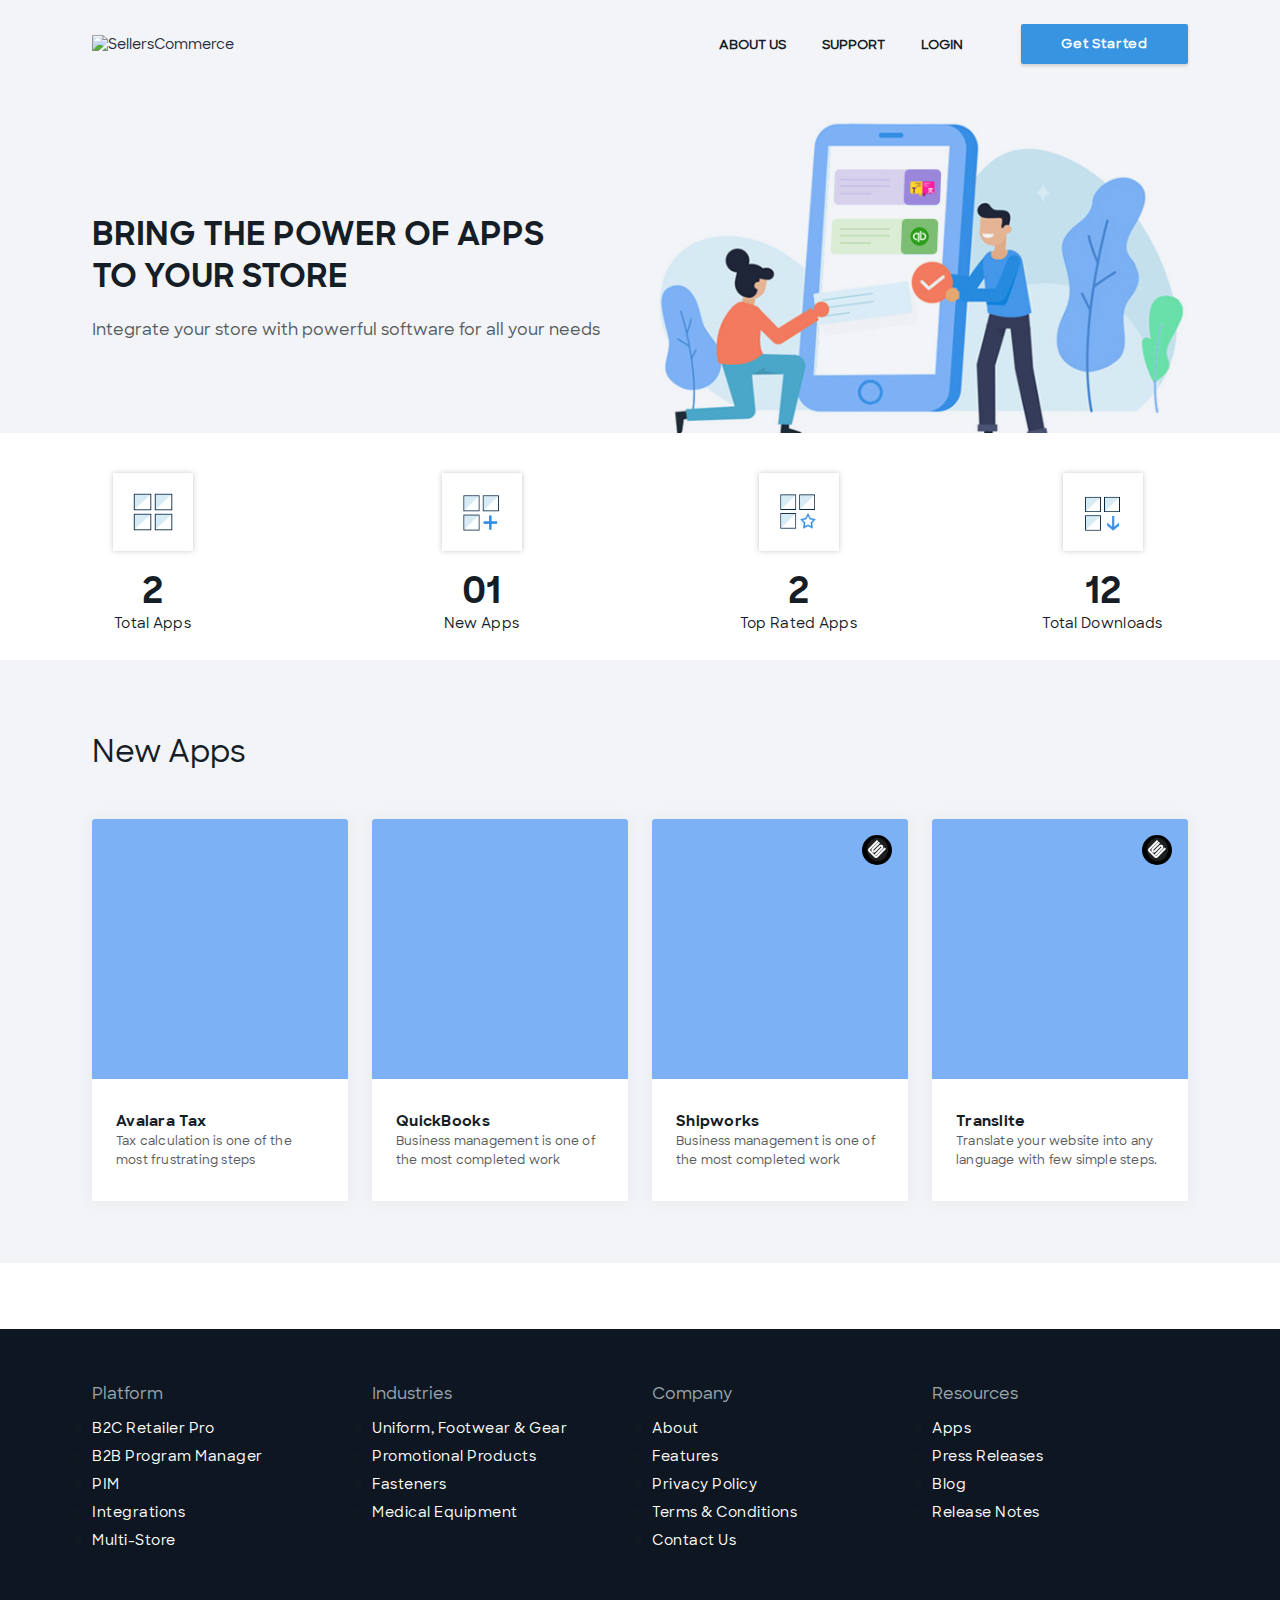
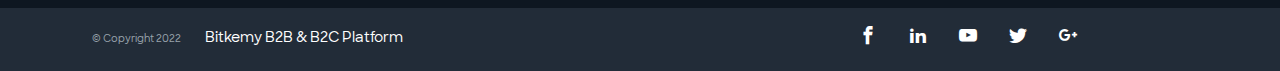
==== index.html @ c408c717 "Add files via upload" ====
<!DOCTYPE html>
<html lang="en">
    <head>
        <title>App Store | SellersCommerce</title>
        <meta charset="UTF-8">
        <meta http-equiv="X-UA-Compatible" content="IE=Edge">
        <meta name="viewport" id="viewport" content="width=device-width,minimum-scale=1.0,initial-scale=1.0">
        <meta name="description" content="Sellers Commerce is the No.1 Ecommerce platform for Promotional Products, Medical Equipment and Fasteners. Sellers Commerce powerful Ecommerce allows Manufacturers and Retailers to sell their products online.">
        <meta name="keywords" content="App Store | SellersCommerce | SellersCommerce | US-IL">
        <meta name="geo.region" content="US-IL" />
        <meta name="language" content="english" />
        <meta name="google-site-verification" content="" />
        <meta name="msvalidate.01" content="" />
        <link rel="shortcut icon" type="image/x-icon" href="https://az777500.vo.msecnd.net/images/2397/sc-logo-icon.png">
        <link href="https://www.sellerscommerce.com/" rel="canonical" />
        <link rel="stylesheet" type="text/css" href="css/sc-global.css">
    </head>
    <body>
        <header class="sc-headerbg mainHead sc-smooth">
            <div class="container">
                <div class="sc-headCount">
                    <div class="sc-logo">
                        <a href="javascript:void(0)">
                            <img src="http://bitkemy.com/wp-content/uploads/2019/03/bit.png" alt="SellersCommerce" title="SellersCommerce">
                        </a>
                    </div>
                    <div class="sc-navMenu">
                        <ul class="list-inline sc-navLists">
                            <li>
                                <a href="javascript:void(0)">
                                    about us
                                </a>
                            </li>
                            <li>
                                <a href="javascript:void(0)">
                                    support
                                </a>
                            </li>
                            <li>
                                <a href="javascript:void(0)">
                                    login
                                </a>
                            </li>
                            <li>
                                <a href="javascript:void(0)" class="sc-getStartedbtn sc-Gbtn">
                                    Get started
                                </a>
                            </li>
                        </ul>
                    </div>
                    <div class="sc-mobileViewicon">
                        <button class="sc-menu sc-smooth">
                        <span class="a sc-smooth"></span>
                        <span class="b sc-smooth"></span>
                        <span class="c sc-smooth"></span>
                        </button>
                    </div>
                </div>
            </div>
        </header>
        <div class="sc-appHeader">
            <div class="container">
                <div class="sc-powerApps">
                    <div class="sc-appLeft sc-smooth animatable bounceInLeft">
                        <h1>BRING THE POWER OF APPS TO YOUR STORE</h1>
                        <p>Integrate your store with powerful software for all your needs</p>
                    </div>
                    <div class="sc-appRight sc-smooth animatable bounceInRight">
                        <span>
                            <img src="images/banner-img.jpg" alt="sc-banner">
                        </span>
                    </div>
                </div>
            </div>
        </div>
        <div class="sc-NumberApps">
            <div class="container">
                <div class="sc-totalApps">
                    <ul class="list-inline sc-appslist">
                        <li>
                            <div class="sc-tApps">
                                <span>
                                    <img src="images/totalapps.png" alt="totalapps">
                                </span>
                            </div>
                            <div class="sc-appNumber">
                                <b class="count">30</b>
                                <span>Total Apps</span>
                            </div>
                        </li>
                        <li>
                            <div class="sc-tApps">
                                <span>
                                    <img src="images/newapps.png" alt="NewApps">
                                </span>
                            </div>
                            <div class="sc-appNumber">
                                <b>0<span class="count">6</span></b>
                                <span>New Apps</span>
                            </div>
                        </li>
                        <li>
                            <div class="sc-tApps">
                                <span>
                                    <img src="images/ratedapps.png" alt="RatedApps">
                                </span>
                            </div>
                            <div class="sc-appNumber">
                                <b class="count">24</b>
                                <span>Top Rated Apps</span>
                            </div>
                        </li>
                        <li>
                            <div class="sc-tApps">
                                <span>
                                    <img src="images/download.png" alt="download">
                                </span>
                            </div>
                            <div class="sc-appNumber">
                                <b class="count">200</b>
                                <span>Total Downloads</span>
                            </div>
                        </li>
                    </ul>
                </div>
            </div>
        </div>
        <div class="sc-Newapps">
            <div class="container">
                <div class="sc-newappstore">
                    <h2>New Apps</h2>
                    <ul class="list-inline sc-newapplist">
                        <li>
                            <div class="sc-newappCont">
                                <div class="sc-newapplogo">
                                    <span>
                                        <img src="">
                                    </span>
                                    <p><a href="javascript:void(0)" class="sc-Gbtn1">Learn More</a></p>
                                </div>
                                <div class="sc-newapp-info">
                                    <div class="sc-cont-info">
                                        <p>Avalara Tax</p>
                                        <span>Tax calculation is one of the most frustrating steps </span>
                                    </div>
                                    <div class="sc-hide-cont sc-smooth">
                                        <p>Setup Fee <span> :  $499.00</span></p>
                                        <p>Monthly Fee<span>   :  $19.00</span></p>
                                    </div>
                                </div>
                            </div>
                        </li>
                        <li>
                            <div class="sc-newappCont">
                                <div class="sc-newapplogo">
                                    <span>
                                        <img src="">
                                    </span>
                                    <p><a href="javascript:void(0)" class="sc-Gbtn1">Learn More</a></p>
                                </div>
                                <div class="sc-newapp-info">
                                    <div class="sc-cont-info">
                                        <p>QuickBooks</p>
                                        <span>Business management is one of the most completed work</span>
                                    </div>
                                    <div class="sc-hide-cont sc-smooth">
                                        <p>Setup Fee <span> :  $499.00</span></p>
                                        <p>Monthly Fee<span>   :  $19.00</span></p>
                                    </div>
                                </div>
                            </div>
                        </li>
                        <li>
                            <div class="sc-newappCont">
                                <div class="sc-newapplogo">
                                    <span>
                                        <img src="">
                                    </span>
                                    <h5>
                                    <span>
                                        <img src="images/sclogo.png" alt="sc-logo">
                                    </span>
                                    </h5>
                                    <p><a href="javascript:void(0)" class="sc-Gbtn1">Learn More</a></p>
                                </div>
                                <div class="sc-newapp-info">
                                    <div class="sc-cont-info">
                                        <p>Shipworks</p>
                                        <span>Business management is one of the most completed work</span>
                                    </div>
                                    <div class="sc-hide-cont sc-smooth">
                                        <p>Setup Fee <span> :  $499.00</span></p>
                                        <p>Monthly Fee<span>   :  $19.00</span></p>
                                    </div>
                                </div>
                            </div>
                        </li>
                        <li>
                            <div class="sc-newappCont">
                                <div class="sc-newapplogo">
                                    <span>
                                        <img src="">
                                    </span>
                                    <h5>
                                    <span>
                                        <img src="images/sclogo.png" alt="sc-logo">
                                    </span>
                                    </h5>
                                    <p><a href="javascript:void(0)" class="sc-Gbtn1">Learn More</a></p>
                                </div>
                                <div class="sc-newapp-info">
                                    <div class="sc-cont-info">
                                        <p>Translite</p>
                                        <span>Translate your website into any language with few simple steps.</span>
                                    </div>
                                    <div class="sc-hide-cont sc-smooth">
                                        <p>Setup Fee <span> :  $499.00</span></p>
                                        <p>Monthly Fee<span>   :  $19.00</span></p>
                                    </div>
                                </div>
                            </div>
                        </li>
                    </ul>
                </div>
            </div>
        </div>
        <div class="sc-allApps" style="display:none!important">
            <div class="container">
                <div class="sc-newappstore">
                    <h3>All Apps</h3>
                    <ul class="list-inline sc-newapplist">
                        <li>
                            <div class="sc-newappCont">
                                <div class="sc-bgclr sc-newapplogo">
                                    <span>
                                        <img src="">
                                    </span>
                                    <p><a href="javascript:void(0)" class="sc-Gbtn1">Learn More</a></p>
                                </div>
                                <div class="sc-newapp-info">
                                    <div class="sc-cont-info">
                                        <p>Avalara Tax</p>
                                        <span>Tax calculation is one of the most frustrating steps </span>
                                    </div>
                                    <div class="sc-hide-cont sc-smooth">
                                        <p>Setup Fee <span> :  $499.00</span></p>
                                        <p>Monthly Fee<span>   :  $19.00</span></p>
                                    </div>
                                </div>
                            </div>
                        </li>
                        <li>
                            <div class="sc-newappCont">
                                <div class="sc-bgclr sc-newapplogo">
                                    <span>
                                        <img src="">
                                    </span>
                                    <p>
                                        <a href="javascript:void(0)" class="sc-Gbtn1">Learn More</a>
                                    </p>
                                </div>
                                <div class="sc-newapp-info">
                                    <div class="sc-cont-info">
                                        <p>QuickBooks</p>
                                        <span>Business management is one of the most completed work</span>
                                    </div>
                                    <div class="sc-hide-cont sc-smooth">
                                        <p>Setup Fee <span> :  $499.00</span></p>
                                        <p>Monthly Fee<span>   :  $19.00</span></p>
                                    </div>
                                </div>
                            </div>
                        </li>
                        <li>
                            <div class="sc-newappCont">
                                <div class="sc-bgclr sc-newapplogo">
                                    <span>
                                        <img src="">
                                    </span>
                                    <h5>
                                    <span>
                                        <img src="images/sclogo.png" alt="sc-logo">
                                    </span>
                                    </h5>
                                    <p><a href="javascript:void(0)" class="sc-Gbtn1">Learn More</a></p>
                                </div>
                                <div class="sc-newapp-info">
                                    <div class="sc-cont-info">
                                        <p>Shipworks</p>
                                        <span>Business management is one of the most completed work</span>
                                    </div>
                                    <div class="sc-hide-cont sc-smooth">
                                        <p>Setup Fee <span> :  $499.00</span></p>
                                        <p>Monthly Fee<span>   :  $19.00</span></p>
                                    </div>
                                </div>
                            </div>
                        </li>
                        <li>
                            <div class="sc-newappCont">
                                <div class=" sc-bgclr sc-newapplogo">
                                    <span>
                                        <img src="">
                                    </span>
                                    <h5>
                                    <span>
                                        <img src="images/sclogo.png" alt="sc-logo">
                                    </span>
                                    </h5>
                                    <p><a href="javascript:void(0)" class="sc-Gbtn1">Learn More</a></p>
                                </div>
                                <div class="sc-newapp-info">
                                    <div class="sc-cont-info">
                                        <p>Translite</p>
                                        <span>Translate your website into any language with few simple steps.</span>
                                    </div>
                                    <div class="sc-hide-cont sc-smooth">
                                        <p>Setup Fee <span> :  $499.00</span></p>
                                        <p>Monthly Fee<span>   :  $19.00</span></p>
                                    </div>
                                </div>
                            </div>
                        </li>
                        <li>
                            <div class="sc-newappCont">
                                <div class="sc-bgclr sc-newapplogo">
                                    <span>
                                        <img src="">
                                    </span>
                                    <p><a href="javascript:void(0)" class="sc-Gbtn1">Learn More</a></p>
                                </div>
                                <div class="sc-newapp-info">
                                    <div class="sc-cont-info">
                                        <p>Avalara Tax</p>
                                        <span>Tax calculation is one of the most frustrating steps </span>
                                    </div>
                                    <div class="sc-hide-cont sc-smooth">
                                        <p>Setup Fee <span> :  $499.00</span></p>
                                        <p>Monthly Fee<span>   :  $19.00</span></p>
                                    </div>
                                </div>
                            </div>
                        </li>
                        <li>
                            <div class="sc-newappCont">
                                <div class=" sc-bgclr sc-newapplogo">
                                    <span>
                                        <img src="">
                                    </span>
                                    <p><a href="javascript:void(0)" class="sc-Gbtn1">Learn More</a></p>
                                </div>
                                <div class="sc-newapp-info">
                                    <div class="sc-cont-info">
                                        <p>QuickBooks</p>
                                        <span>Business management is one of the most completed work</span>
                                    </div>
                                    <div class="sc-hide-cont sc-smooth">
                                        <p>Setup Fee <span> :  $499.00</span></p>
                                        <p>Monthly Fee<span>   :  $19.00</span></p>
                                    </div>
                                </div>
                            </div>
                        </li>
                        <li>
                            <div class="sc-newappCont">
                                <div class=" sc-bgclr sc-newapplogo">
                                    <span>
                                        <img src="">
                                    </span>
                                    <p><a href="javascript:void(0)" class="sc-Gbtn1">Learn More</a></p>
                                </div>
                                <div class="sc-newapp-info">
                                    <div class="sc-cont-info">
                                        <p>Shipworks</p>
                                        <span>Business management is one of the most completed work</span>
                                    </div>
                                    <div class="sc-hide-cont sc-smooth">
                                        <p>Setup Fee <span> :  $499.00</span></p>
                                        <p>Monthly Fee<span>   :  $19.00</span></p>
                                    </div>
                                </div>
                            </div>
                        </li>
                        <li>
                            <div class="sc-newappCont">
                                <div class="sc-bgclr sc-newapplogo">
                                    <span>
                                        <img src="">
                                    </span>
                                    <p><a href="javascript:void(0)" class="sc-Gbtn1">Learn More</a></p>
                                </div>
                                <div class="sc-newapp-info">
                                    <div class="sc-cont-info">
                                        <p>Translite</p>
                                        <span>Translate your website into any language with few simple steps.</span>
                                    </div>
                                    <div class="sc-hide-cont sc-smooth">
                                        <p>Setup Fee <span> :  $499.00</span></p>
                                        <p>Monthly Fee<span>   :  $19.00</span></p>
                                    </div>
                                </div>
                            </div>
                        </li>
                    </ul>
                </div>
            </div>
        </div>
        <footer class="sc-Footer">
            <div class="container">
                <div class="sc-footer-cont">
                    <ul class="list-inline sc-footerlist">
                        <li>
                            <b>Platform</b>
                            <ul>
                                <li>
                                    <a href="javascript:void(0)">B2C Retailer Pro</a>
                                </li>
                                <li>
                                    <a href="javascript:void(0)">B2B Program Manager</a>
                                </li>
                                <li>
                                    <a href="javascript:void(0)">PIM</a>
                                </li>
                                <li>
                                    <a href="javascript:void(0)">Integrations</a>
                                </li>
                                <li>
                                    <a href="javascript:void(0)">Multi-Store</a>
                                </li>
                            </ul>
                        </li>
                        <li>
                            <b>Industries</b>
                            <ul>
                                <li>
                                    <a href="javascript:void(0)">Uniform, Footwear & Gear</a>
                                </li>
                                <li>
                                    <a href="javascript:void(0)">Promotional Products</a>
                                </li>
                                <li>
                                    <a href="javascript:void(0)">Fasteners</a>
                                </li>
                                <li>
                                    <a href="javascript:void(0)">Medical Equipment</a>
                                </li>
                            </ul>
                        </li>
                        <li>
                            <b>Company</b>
                            <ul>
                                <li>
                                    <a href="javascript:void(0)">About</a>
                                </li>
                                <li>
                                    <a href="javascript:void(0)">Features</a>
                                </li>
                                <li>
                                    <a href="javascript:void(0)">Privacy Policy</a>
                                </li>
                                <li>
                                    <a href="javascript:void(0)">Terms & Conditions</a>
                                </li>
                                <li>
                                    <a href="javascript:void(0)">Contact Us</a>
                                </li>
                            </ul>
                        </li>
                        <li>
                            <b>Resources</b>
                            <ul>
                                <li>
                                    <a href="javascript:void(0)">Apps</a>
                                </li>
                                <li>
                                    <a href="javascript:void(0)">Press Releases</a>
                                </li>
                                <li>
                                    <a href="javascript:void(0)">Blog</a>
                                </li>
                                <li>
                                    <a href="javascript:void(0)">Release Notes</a>
                                </li>
                            </ul>
                        </li>
                    </ul>
                </div>
            </div>
        </footer>
        <footer class="sc-copyRights">
            <div class="container">
                <div class="sc-copyrights-cont">
                    <div class="sc-copyrightleft">
                        <ul class="list-inline sc-footercinfo">
                            <!-- <li>
                                <span><img src="images/footerlogo.png" alt="SellersCommerce"></span>
                            </li> -->
                            <li>
                                <span class="sc-cpy">© Copyright 2022</span>
                            </li>
                            <li>
                                <p>Bitkemy B2B & B2C Platform</p>
                            </li>
                        </ul>
                    </div>
                    <div class="sc-copyrightright">
                        <ul class="list-inline">
                            <li><a href="javascript:void(0)" title="FaceBook"><i class="sc-ico-facebook1"></i></a></li>
                            <li><a href="javascript:void(0)" title="LinkedIn"><i class="sc-ico-linkedin2"></i></a></li>
                            <li><a href="javascript:void(0)" title="YouTube"><i class="sc-ico-youtube"></i></a></li>
                            <li><a href="javascript:void(0)" title="Twitter"><i class="sc-ico-twitter1"></i></a></li>
                            <li><a href="javascript:void(0)" title="Google+"><i class="sc-ico-google-plus" ></i></a></li>
                        </ul>
                    </div>
                </div>
            </div>
        </footer>
        <script src="js/min.js"></script>
        <script src="js/index.js"></script>
    </body>
</html>
---- css/sc-global.css ----
body {
    font-family: 'SharpSansMedium', sans-serif;
    font-size: 14px;
    color: #151d26;
    background-color: #fff;
}

@font-face {
    font-family: 'SharpSansBook';
    src: url('../fonts/SharpSans-Book.woff2') format('woff2'), url('../fonts/SharpSans-Book.woff') format('woff');
}

@font-face {
    font-family: 'SharpSansMedium';
    src: url('../fonts/SharpSans-Medium.woff2') format('woff2'), url('../fonts/SharpSans-Medium.woff') format('woff');
}

@font-face {
    font-family: 'SharpSansBold';
    src: url('../fonts/SharpSans-Bold.woff2') format('woff2'), url('../fonts/SharpSans-Bold.woff') format('woff');
}

@font-face {
    font-family: 'SellerCommerce';
    src: url('../fonts/SellerCommerce.eot?5324yu');
    src: url('../fonts/SellerCommerce.eot?5324yu#iefix') format('embedded-opentype'), url('../fonts/SellerCommerce.ttf?5324yu') format('truetype'), url('../fonts/SellerCommerce.woff?5324yu') format('woff'), url('../fonts/SellerCommerce.svg?5324yu#SellerCommerce') format('svg');
    font-weight: normal;
    font-style: normal;
}

[class^="sc-ico-"],
[class*=" sc-ico-"] {
    /* use !important to prevent issues with browser extensions that change fonts */
    font-family: 'SellerCommerce' !important;
    speak: none;
    font-style: normal;
    font-weight: normal;
    font-variant: normal;
    text-transform: none;
    line-height: 1;
    /* Better Font Rendering =========== */
    -webkit-font-smoothing: antialiased;
    -moz-osx-font-smoothing: grayscale;
}

.sc-ico-world:before {
    content: "\e900";
}

.sc-ico-phone:before {
    content: "\e942";
}

.sc-ico-twitter1:before {
    content: "\ea96";
}

.sc-ico-envelope:before {
    content: "\e901";
}

.sc-ico-google-plus:before {
    content: "\ea8b";
}

.sc-ico-facebook1:before {
    content: "\ea90";
}

.sc-ico-youtube:before {
    content: "\ea9d";
}

.sc-ico-linkedin2:before {
    content: "\eaca";
}

* {
    padding: 0px;
    margin: 0px;
}

*,
:after,
:before {
    box-sizing: border-box
}

*,
:after,
:before,
input[type=checkbox],
input[type=radio] {
    -moz-box-sizing: border-box;
    -webkit-box-sizing: border-box;
}

input[type=number]::-webkit-inner-spin-button,
input[type=number]::-webkit-outer-spin-button {
    margin: 0;
    appearance: none;
    -moz-appearance: none;
    -webkit-appearance: none;
}

::placeholder {
    color: #9da9bb;
}

select {
    -webkit-appearance: none;
}

input[disabled],
select[disabled] {
    cursor: not-allowed;
    background-color: #f2f3f6;
}

*,
*:focus {
    outline: none;
}

img {
    max-width: 100%;
    vertical-align: bottom;
}

a {
    color: #272b3f;
    text-decoration: none;
    display: inline-block;
}

a:focus,
a:hover {
    text-decoration: none
}

p {
    margin: 0 auto
}

.text-center {
    text-align: center;
}

.text-right {
    text-align: right;
}

.text-left {
    text-align: left;
}

.container {
    margin: 0 auto;
    position: relative
}

@media only screen and (max-width:992px) {
    .container {
        padding: 0 12px
    }
}

@media(min-width:992px) {
    .container {
        width: 970px
    }
}

@media only screen and (min-width:1200px) {
    .container {
        width: 1096px
    }
}

::-webkit-scrollbar {
    width: 6px;
    height: 6px;
    border-radius: 20px
}

::-webkit-scrollbar-button {
    display: none
}

::-webkit-scrollbar-track {
    background-color: rgba(50, 50, 50, 0.05);
}

::-webkit-scrollbar-track-piece {
    background-color: rgba(50, 50, 50, 0.05);
}

::-webkit-scrollbar-thumb {
    background-color: #272b3f
}

::-webkit-scrollbar-thumb:hover {
    background-color: #272b3f
}

::-webkit-scrollbar-corner {
    display: none
}

::-webkit-resizer {
    display: none
}

.sc-smooth {
    transition: .5s;
    -moz-transition: .5s;
    -webkit-transition: .5s;
}

.list-inline {
    padding: 0;
    font-size: 0;
    margin: 0 -6px;
    list-style-type: none
}

.list-inline>li {
    padding: 0 6px;
    font-size: 14px;
    display: inline-block;
    vertical-align: middle;
}

.list-unstyled {
    padding: 0;
    margin: 0 auto;
    list-style-type: none
}


/*******mobileview**************/

.sc-mobileViewicon {
    display: none;
}


/************header**************/

.sc-headerbg {
    background-color: #f2f4f7;
}

.sc-headCount {
    font-size: 0px;
    padding: 24px 0px 24px;
}

.sc-headCount>.sc-logo,
.sc-headCount>.sc-navMenu {
    position: relative;
    display: inline-block;
    font-size: 14px;
    vertical-align: middle;
    width: 40%;
}

.sc-headCount>.sc-logo>a>img {
    max-width: 228px;
    max-height: 30px;
}

.sc-headCount>.sc-navMenu {
    width: 60%;
    text-align: right;
}

.sc-navLists {
    margin: 0px -18px;
}

.sc-navLists>li {
    position: relative;
    padding: 0px 18px;
}

.sc-navLists>li:last-child {
    padding-left: 40px;
}

.sc-navLists>li>a {
    font-size: 13px;
    font-weight: 600;
    text-align: left;
    color: #151d26;
    text-transform: uppercase;
}

.sc-getStartedbtn {
    text-transform: capitalize!important;
    border-radius: 2px;
    font-size: 14px;
    padding: 0px 40px;
    color: #fff!important;
    letter-spacing: 0.8px;
    position: relative;
    z-index: 2;
    height: 40px;
    cursor: pointer;
    line-height: 40px;
    text-align: center;
    background-color: #3694e1;
    box-shadow: 0 2px 3px 0 rgba(173, 173, 173, 0.5);
}

.fixed-top {
    position: fixed;
    left: 0;
    right: 0;
    top: 0px;
    z-index: 99;
    transition: 0.5s;
    background-color: #fff;
    -webkit-animation: smoothScroll 1s forwards;
    -o-animation: smoothScroll 1s forwards;
    animation: smoothScroll 1s forwards;
    box-shadow: 0 0 5px rgba(158, 158, 158, 0.58);
}

@keyframes smoothScroll {
    0% {
        transform: translateY(-40px);
    }
    100% {
        transform: translateY(0px);
    }
}

.sc-Gbtn:before {
    content: '';
    position: absolute;
    left: 0px;
    width: 0%;
    right: 0px;
    z-index: -1;
    top: 0;
    height: 100%;
    margin: 0px auto;
    transition: 0.7s;
    -moz-transition: 0.7s;
    -webkit-transition: 0.7s;
    background-color: rgba(0, 0, 0, 0.2)
}

.sc-Gbtn:hover:before {
    width: 100%;
}

.sc-headerbg1 {
    background-color: #fff;
    border-bottom: solid 1px #efefef;
}


/**********SC-FOOTER*************/

.sc-Footer {
    background-color: #0E1721;
    margin: 66px auto 0;
}

.sc-footer-cont {
    padding: 54px 0px;
}

.sc-footerlist {
    margin: 0px -12px;
}

.sc-footerlist>li {
    width: 25%;
    vertical-align: top;
    padding: 0px 12px;
}

.sc-footerlist>li>b {
    font-size: 16px;
    display: block;
    color: #9aa4ad;
    font-weight: 500;
    margin: 0px auto 10px
}

.sc-footerlist>li>ul>li>a {
    color: #fff;
    font-size: 14px;
    letter-spacing: .5px;
    line-height: 2;
}


/**********copyrights******************/

.sc-copyRights {
    background: #222c38;
}

.sc-copyrights-cont {
    padding: 18px 0px 24px;
    font-size: 0px;
    position: relative;
}

.sc-copyrightleft,
.sc-copyrightright {
    display: inline-block;
    font-size: 14px;
    vertical-align: middle;
    width: 70%;
}

.sc-footerlist>li>ul>li>a:hover {
    text-decoration: underline;
}

.sc-copyrightright {
    width: 30%
}

.sc-copyrightright>ul {
    margin: 0px -16px;
}

.sc-copyrightright>ul>li {
    vertical-align: middle;
    padding: 0px 16px;
}

.sc-copyrightright>ul>li>a>i {
    font-size: 18px;
    color: #fff;
}

.sc-footercinfo>li>span>img {
    max-width: 160px;
}

.sc-footercinfo {
    margin: 0px -12px;
}

.sc-footercinfo>li {
    padding: 0px 12px;
}

.sc-cpy {
    font-size: 10px;
    color: #9aa4ad;
}

.sc-footercinfo>li>p {
    font-size: 14px;
    color: #fff;
}


/********************all apps******************/

.sc-allApps {
    background-color: #fff;
}

.sc-newappstore>h3 {
    font-size: 30px;
    font-weight: 500;
    text-align: left;
    color: #151d26;
}

.sc-newapplist>li:first-child {
    margin: 48px auto 0px;
}

.sc-newapplist>li+li {
    margin: 48px auto 0;
}

.sc-bgclr {
    background-color: #96adcc!important;
}

.sc-viewallapps {
    position: absolute;
    right: 0px;
    margin: -12px 0;
    font-weight: 500;
}

.sc-viewallapps>a {
    color: #3694e1;
    font-size: 14px;
}


/*************carousal**********/

.sc-appcontent {
    font-size: 0px;
}

.sc-left-carousal,
.sc-right-cont {
    display: inline-block;
    font-size: 14px;
    width: 65%;
    vertical-align: top;
}

.sc-right-cont {
    width: 35%;
}

.sc-owl>a {
    height: 490px;
}

.sc-owl>a>img {
    max-width: 100%;
    height: 100%;
}

.sc-left-carousal {
    padding-right: 30px;
}

.sc-right-cont {
    padding-left: 30px;
}

.owl-wrapper-outer {
    border: solid 1px #efefef;
    background-color: #ffffff;
}

.sc-linkview {
    margin: 24px auto 32px;
}

.sc-AppName {
    font-size: 0px;
}

.sc-appImg,
.sc-appImgName {
    display: inline-block;
    vertical-align: top;
    font-size: 14px;
}

.sc-appImgName {
    padding-left: 24px;
}

.sc-appImgName>h1 {
    font-size: 30px;
    font-weight: bold;
    letter-spacing: 0.6px;
    text-align: left;
    color: #151d26;
}

.sc-appImgName>p {
    font-size: 11px;
    font-weight: 500;
    letter-spacing: 0.2px;
    text-align: left;
    margin: 4px auto 0;
    color: #909090;
}

.sc-app-desc>p {
    font-size: 13px;
    font-weight: 500;
    line-height: 1.69;
    letter-spacing: 0.3px;
    text-align: left;
    color: #585b5e;
    margin: 42px auto 46px;
}

.sc-appImg {
    position: relative;
    width: 80px;
    height: 65px;
    border: solid 1px #ededed;
    background-color: #ffffff;
}

.sc-appImg>span {
    position: absolute;
    left: 0;
    display: block;
    text-align: center;
    right: 0;
    top: 50%;
    margin: -10px auto;
}

.sc-appImg>span>img {
    max-width: 60px;
}

.sc-appPrice>li {
    width: 50%;
    vertical-align: top;
}

.sc-appPrice>li>span {
    font-size: 13px;
    font-weight: 500;
    letter-spacing: 0.3px;
    text-align: left;
    color: #151d26;
}

.sc-appPrice>li>b {
    display: block;
    margin: 10px auto 0;
    font-size: 15px;
    font-weight: bold;
    letter-spacing: 0.3px;
    color: #151d26;
}

.sc-installpnt {
    margin: 0px!important;
}

.sc-install {
    margin: 38px auto;
}

.sc-contactLists>li+li {
    margin: 20px auto;
}

.sc-contactLists>li>i {
    font-size: 18px;
    vertical-align: middle;
}

.sc-contactLists>li>a {
    display: inline-block;
    padding-left: 10px;
    vertical-align: middle;
    font-size: 13px;
    color: #3694e1;
}

.sc-Pnum {
    color: #151d26!important;
}

.sc-contactLists>li:last-child>i {
    font-weight: bold;
    font-size: 24px;
}

.sc-pageNavigation {
    margin: 0px -16px;
}

.sc-pageNavigation>li {
    position: relative;
    padding: 0px 16px;
}

.sc-pageNavigation>li>a,
.sc-pageNavigation>li>span {
    font-size: 12px;
    font-weight: 500;
    color: #585b5e;
}

.sc-pageNavigation>li>span {
    font-weight: 600;
    color: #545454;
}

.sc-pageNavigation>li:last-child:before,
.sc-viewallapps:before {
    content: '';
    position: absolute;
    top: 50%;
    left: -6px;
    padding: 2px;
    margin: -2px 0 0;
    transition: .5s;
    -moz-transition: .5s;
    border: solid #696969;
    display: inline-block;
    -webkit-transition: .5s;
    transform: rotate(-45deg);
    border-width: 0 1px 1px 0;
    -moz-transform: rotate(-45deg);
    -webkit-transform: rotate(-45deg);
}

.sc-viewallapps:before {
    left: -10px;
    border: solid #2491ef;
    border-width: 0 1px 1px 0;
    margin: -3px 0 0;
}

.sc-appcontent {
    border-bottom: 1px solid #cccccc7d;
    padding-bottom: 72px;
}

.sc-ppas {
    padding-top: 54px;
}


/***********animated******************/

.animatable {
    visibility: hidden;
}

.animated {
    visibility: visible;
    animation-fill-mode: both;
    animation-duration: 0.5s;
}

.bounceInLeft,
.bounceInRight {
    position: relative;
    opacity: 0;
    transition: 2s;
    visibility: hidden;
    -moz-transition: 2s;
    -webkit-transition: 2s;
    transform: translateX(-100px);
    -moz-transform: translateX(-100px);
    -webkit-transform: translateX(-100px);
}

.bounceInRight {
    transform: translateX(80px);
    -moz-transform: translateX(80px);
    -webkit-transform: translateX(80px);
}

.sc-slideLeft.moveItDude,
.sc-slideRight.moveItDude {
    opacity: 1;
    visibility: visible;
    transform: translateX(0px);
    -moz-transform: translateX(0px);
    -webkit-transform: translateX(0px);
}

.animated.bounceInRight {
    opacity: 1;
    visibility: visible;
    transform: translateX(0px);
    -moz-transform: translateX(0px);
    -webkit-transform: translateX(0px);
}

.animated.bounceInLeft {
    opacity: 1;
    visibility: visible;
    transform: translateX(0px);
    -moz-transform: translateX(0px);
    -webkit-transform: translateX(0px);
}


/**************section start here******************/

.sc-appHeader {
    background-color: #f2f4f7;
}

.sc-powerApps {
    padding: 32px 0px 0px;
    font-size: 0px;
    position: relative;
}

.sc-appLeft,
.sc-appRight {
    position: relative;
    display: inline-block;
    font-size: 14px;
    vertical-align: middle;
    width: 50%;
}

.sc-appRight {
    padding-left: 12px
}

.sc-appLeft>h1 {
    max-width: 460px;
    font-size: 32px;
    font-family: 'SharpSansBold';
    text-align: left;
    color: #151d26;
    margin: 0px 0 22px;
}

.sc-appLeft>p {
    font-size: 16px;
    font-weight: 500;
    text-align: left;
    color: #585b5e;
}


/******************numer*****************/

.sc-NumberApps {
    background-color: #fff;
}

.sc-totalApps {
    position: relative;
    padding: 40px 0px 28px;
}

.sc-appslist>li {
    width: 25%;
    text-align: center;
    cursor: pointer;
}

.sc-appNumber>b {
    font-size: 36px;
    font-family: 'SharpSansBold';
    color: #151d26;
    display: block;
}

.sc-appNumber>span {
    display: block;
    font-size: 14px;
    font-weight: 500;
    letter-spacing: 0.3px;
    color: #151d26;
}

.sc-tApps {
    width: 80px;
    height: 78px;
    background-color: #ffffff;
    margin: 0px auto;
    box-shadow: 0 0 5px rgba(158, 158, 158, 0.58);
    margin: 0px auto 16px;
    position: relative;
}

.sc-tApps>span {
    position: absolute;
    left: 0;
    right: 0;
    margin: -20px auto;
    top: 50%;
}

.sc-tApps>span>img {
    max-width: 42px;
}

.sc-appslist>li:first-child {
    padding-right: 150px;
}

.sc-appslist>li:last-child {
    padding-left: 100px;
}

.sc-appslist>li:nth-child(2) {
    padding: 0 40px 0 0;
}

.sc-appslist>li:nth-child(3) {
    padding: 0 0px 0 40px;
}


/*************newaps*********************/

.sc-Newapps {
    background-color: #f2f4f7;
}

.sc-newappstore {
    padding: 72px 0px 62px;
    position: relative;
}

.sc-newappstore>h2 {
    font-size: 30px;
    font-weight: 500;
    text-align: left;
    color: #151d26;
}

.sc-newapplist {
    margin: 0px -12px;
}

.sc-newapplist>li {
    width: 25%;
    padding: 0px 12px;
    vertical-align: top
}

.sc-newappCont,
.sc-allappCont {
    box-shadow: 0 0 12px rgba(222, 222, 222, 0.5);
    background-color: #ffffff;
    overflow: hidden;
    cursor: pointer;
}

.sc-newapplogo {
    position: relative;
    height: 260px;
    background-color: #7db1f5;
    border-radius: 3px 3px 0 0;
}

.sc-newapp-info {
    display: block;
    position: relative;
    padding: 32px 24px;
}

.sc-hide-cont {
    position: absolute;
    width: 100%;
    height: 100%;
    background-color: #fff;
    z-index: 2;
    top: 0px;
    left: -300px;
    visibility: hidden;
    right: 0;
    padding: 40px 24px 38px;
}

.sc-hide-cont>p>span {
    padding-left: 10px;
    font-weight: bold;
}

.sc-newappCont:hover .sc-hide-cont {
    visibility: visible;
    opacity: 1;
    left: 0;
}

.sc-newappCont:hover .sc-newapplogo>p {
    left: 0px!important;
}

.sc-hide-cont>p {
    margin: 6px auto;
}

.sc-newapplogo {
    position: relative;
}

.sc-newapplogo>p {
    position: absolute;
    width: 100%;
    height: 100%;
    left: -800px;
    transition: 0.5s;
    top: 0px;
    border-radius: 3px 3px 0 0;
    right: 0px;
    background-color: rgba(0, 0, 0, 0.75)
}

.sc-newapplogo>p>a {
    display: block;
    position: relative;
    margin: -22px auto;
    padding: 10px 12px;
    z-index: 2;
    border: 1px solid #fff;
    color: #fff;
    max-width: 120px;
    transition: 0.5s;
    text-align: center;
    top: 50%;
}

.sc-newapplogo>p>a:hover {
    background-color: #fff;
    color: #000;
}

.sc-cont-info>p {
    font-size: 15px;
    font-family: 'SharpSansBold';
    letter-spacing: 0.3px;
    text-align: left;
    color: #151d26;
}

.sc-cont-info>span {
    font-size: 12px;
    font-weight: 500;
    line-height: 1.5;
    letter-spacing: 0.2px;
    text-align: left;
    margin: 8px auto 0px;
    color: #585b5e;
}


/********sc-ownaPP*********/

.sc-newapplogo {
    position: relative;
}

.sc-newapplogo>h5 {
    position: absolute;
    top: 16px;
    right: 16px;
    width: 30px;
    z-index: 9;
    height: 30px;
    background-color: #000;
    border-radius: 50%;
}

.sc-newapplogo>h5>span {
    position: absolute;
    left: 0;
    right: 0;
    margin: -12px auto;
    display: block;
    text-align: center;
    top: 50%;
}

.sc-newapplogo>h5>span>img {
    border-radius: 50%;
    max-width: 24px;
    max-height: 24px;
}

/*****************popoup css******************/
.sc-app-popupCont{
    position: fixed;
    top: 50%;
    left: 0;
    right: 0;
    z-index: 101;
    margin: -166px auto;
    background-color: #fff;
    border-radius: 3px;
    max-width: 650px;
    opacity: 0;
    visibility: hidden;
    transform: scale(0);
    transition: 0.5s;
}
.sc-popopen{
    visibility: visible;
    opacity: 1;
    transform: scale(1);
}

.sc-popheader{
    position:relative;
    font-size: 0px;
    background-color: #f2f4f7;
    padding: 10px 20px 10px 30px;
}
.sc-popheader >h4 ,.sc-popheader >p{
    display: inline-block;
    width: 50%;
    font-size: 14px;
    color:  #151d26;
    vertical-align: middle;
}
.sc-popheader >p{
    text-align: right;
}
.sc-popheader >p >svg{
    width: 12px;
    height: 12px;
    cursor: pointer;
}
.sc-form{
    position: relative;
    padding: 30px 48px 40px 30px;
}
.sc-formGrp{
    font-size: 0px;
    position: relative;
}
.sc-formGrp + .sc-formGrp{
    margin: 24px auto 0px;
}
.sc-formGrp >label , .sc-formGrp >input{
    display: inline-block;
    width: 40%;
    font-size: 14px;
    vertical-align: middle;
    color: #585b5e ;
}
.sc-formGrp >label {
    position: relative;
}
.sc-formGrp >label:after{
    position: absolute;
    content: ":";
    right:18px;
    top: 50%;
    margin: -14px auto;
    font-size: 18px;
}
.sc-formGrp >input{
    width: 60%;
    padding: 10px 12px;
    border:1px solid #e2e2e2;
    border-radius: 2px;
}
.sc-grp:focus{
        border: 1px solid #3694e1;
    box-shadow: 0 0 5px #3694e1;
}
.sc-overlay{
    width: 100%;
    height: 100%;
    position: fixed;
    background-color:#cccccc8f;
    z-index: 100;
    transition: 0.5s;
    right: 0;
    left: 0;
    visibility: hidden;
    opacity: 0;
    top: 0;
    bottom: 0;
}
.sc-overlyopen{
    visibility: visible;
    opacity: 1;
}
.sc-formGrp:last-child {
      text-align: center;
      padding-left: 46px;
      max-width: 206px;
    
}
.sc-formGrp:last-child input{
    width: 100%;
    max-width: 160px;
    text-transform: capitalize!important;
    border-radius: 2px;
    font-size: 14px;
    padding: 0px 40px;
    color: #fff!important;
    letter-spacing: 0.8px;
    position: relative;
    z-index:0;
    height: 40px;
    cursor: pointer;
    line-height: 40px;
    background-color: #3694e1;
}


/*************appstore**********************/

@media only screen and (max-width: 1024px) and (min-width: 768px) {
    .sc-navLists {
        margin: 0px;
    }
    .sc-navLists>li:last-child {
        padding-left: 20px;
    }
    .animated.bounceInRight {
        animation-name: none;
    }
    .animated.bounceInLeft {
        animation-name: none;
    }
    .sc-newapplist>li {
        width: 33.33%;
    }
    .bounceInLeft,
    .bounceInRight {
        transform: translateX(-40px);
        -moz-transform: translateX(-40px);
        -webkit-transform: translateX(-40px);
    }
    .bounceInRight {
        transform: translateX(10px);
        -moz-transform: translateX(10px);
        -webkit-transform: translateX(10px);
    }
    .sc-newapplist {
        margin: 0px;
    }
    .sc-appslist>li {
        padding: 0px!important;
    }
    .sc-newappstore {
        padding-bottom: 48px;
    }
    .sc-footerlist {
        margin: 0px;
    }
    .sc-navLists>li {
        padding: 0px 10px;
    }
    .sc-copyrightright>ul {
        margin: 0px;
    }
    .sc-copyrightright>ul>li {
        padding: 0px 12px;
    }
    .sc-newapplist>li {
        width: 33.33%;
    }
    .sc-pageNavigation {
        margin: 0px;
    }
    .sc-owl>a {
        height: auto;
    }
    .sc-owl>a>img {
        height: auto;
    }
    .sc-left-carousal,
    .sc-right-cont {
        vertical-align: middle;
        width: 50%;
    }
    .sc-ppas {
        padding-bottom: 0px;
    }
}

@media only screen and (max-width: 767px) {
    .sc-footerlist {
        margin: 0px;
    }
    .sc-footerlist>li {
        width: 50%;
        margin: 12px auto;
    }
    .sc-footercinfo {
        margin: 0px;
    }
    .sc-newapplist>li {
        width: 50%;
    }
    .animated.bounceInRight {
        animation-name: none;
    }
    .animated.bounceInLeft {
        animation-name: none;
    }
    .sc-newapplist {
        margin: 0px;
    }
    .sc-appslist>li {
        width: 50%;
        margin: 12px auto;
    }
    .sc-appLeft,
    .sc-appRight {
        width: 100%;
    }
    .sc-appRight {
        padding-left: 0px;
        margin: 24px auto 0;
    }
    .sc-newappstore {
        padding: 24px 0;
    }
    .sc-appslist>li:first-child {
        padding-right: 0px;
    }
    .sc-appslist>li:last-child {
        padding-left: 0px;
    }
    .sc-appslist>li:nth-child(2) {
        padding: 0 0px 0 0;
    }
    .sc-appslist>li:nth-child(3) {
        padding: 0 0px 0 0px;
    }
    .sc-newapplist>li+li {
        margin: 24px auto 0px;
    }
    .sc-newapplist>li:first-child {
        margin: 24px auto 0px;
    }
    .sc-newappstore>h3,
    .sc-newappstore>h2 {
        text-align: center;
    }
    .sc-appLeft,
    .sc-appLeft>p,
    .sc-appLeft>h1 {
        text-align: center;
    }
    .sc-appLeft>h1 {
        max-width: 100%;
        font-size: 24px;
    }
    .bounceInLeft,
    .bounceInRight {
        transform: translateX(-30px);
        -moz-transform: translateX(-30px);
        -webkit-transform: translateX(-30px);
    }
    .bounceInRight {
        transform: translateX(10px);
        -moz-transform: translateX(10px);
        -webkit-transform: translateX(10px);
    }
    .sc-copyrightleft,
    .sc-copyrightright {
        width: 100%;
        text-align: center;
    }
    .sc-navLists {
        margin: 0px;
    }
    .sc-copyrightright {
        margin: 12px auto 0px;
        text-align: center;
    }
    .sc-footercinfo>li {
        line-height: 2;
    }
    .sc-copyrightright>ul {
        margin: 0px;
    }
    .sc-footercinfo>li {
        display: block;
    }
    .sc-footer-cont {
        padding: 24px 0px;
    }
    .sc-Footer {
        margin: 12px auto 0px;
    }
    .sc-headCount>.sc-logo>a>img {
        max-width: 150px;
    }
    .sc-mobileViewicon {
        display: block;
    }
    .sc-menu {
        position: absolute;
        top: 50%;
        width: 32px;
        height: 18px;
        margin: -9px auto 0;
        right: 40px;
        z-index: 12;
        display: block;
        padding: 0;
        cursor: pointer;
        border: 0;
        background-color: transparent!important;
    }
    .sc-menu>span {
        width: 100%;
        height: 3.4px;
        position: absolute;
        border-radius: 0;
        top: 0;
        left: 0;
        margin: 0 auto;
        background-color: #575757!important;
    }
    .sc-menu>.b {
        top: 7px;
        width: 100%;
    }
    .sc-menu>.c {
        top: 14px;
        width: 100%;
    }
    .sc-menu>span+span {
        margin-top: 0;
    }
    .sc-open {
        display: block!important;
    }
    .sc-headCount>.sc-navMenu {
        position: absolute;
        width: 100%;
        display: none;
        background-color: #fff;
        z-index: 99;
        box-shadow: 0 0 5px rgba(158, 158, 158, 0.58);
        left: 0px;
        margin: 20px auto;
        right: 0px;
    }
    .sc-headCount>.sc-navMenu>ul>li {
        width: 100%;
        display: block;
        text-align: center;
        padding: 16px 24px;
        cursor: pointer;
    }
    .sc-pageNavigation {
        margin: 0px;
    }
    .sc-left-carousal,
    .sc-right-cont {
        width: 100%;
        padding: 0px;
    }
    .sc-right-cont {
        margin: 24px auto 0;
    }
    .sc-owl>a {
        height: auto;
    }
    .sc-newapplist>li {
        width: 50%;
    }
    .sc-app-desc>p {
        margin: 24px auto;
    }
    .sc-appcontent {
        padding-bottom: 18px;
    }
    .sc-ppas {
        padding: 24px 0;
    }
    .sc-viewallapps {
        margin: -28px auto;
    }
    .sc-owl>a>img {
        max-height: 100%;
        height: auto;
    }
    .sc-newappstore>h3,
    .sc-appImgName>h1 {
        font-size: 24px;
    }
    .sc-newapplist>li:first-child,
    .sc-newapplist>li+li {
        margin: 24px auto 0;
    }
}

@media only screen and (max-width: 520px) {
    .sc-newapplist>li {
        width: 100%!important;
    }
    .sc-newapplogo>p {
        left: -1000px;
    }
    .sc-formGrp >label, .sc-formGrp >input{
        width: 100%;
        display: block;
    }
      .sc-formGrp >label{
        margin: 0px auto 8px;
      }
      .sc-app-popupCont{
        margin: -200px auto 0;
      }
      .sc-formGrp >label:after{
        position: relative;
        padding-left: 26px;
      }
      .sc-formGrp + .sc-formGrp {
    margin: 14px auto 0px;
}
.sc-formGrp:last-child{
    text-align: left;
    max-width: 100%;
    padding: 0;
}
.sc-formGrp:last-child input{
    max-width: 100%;
}
}
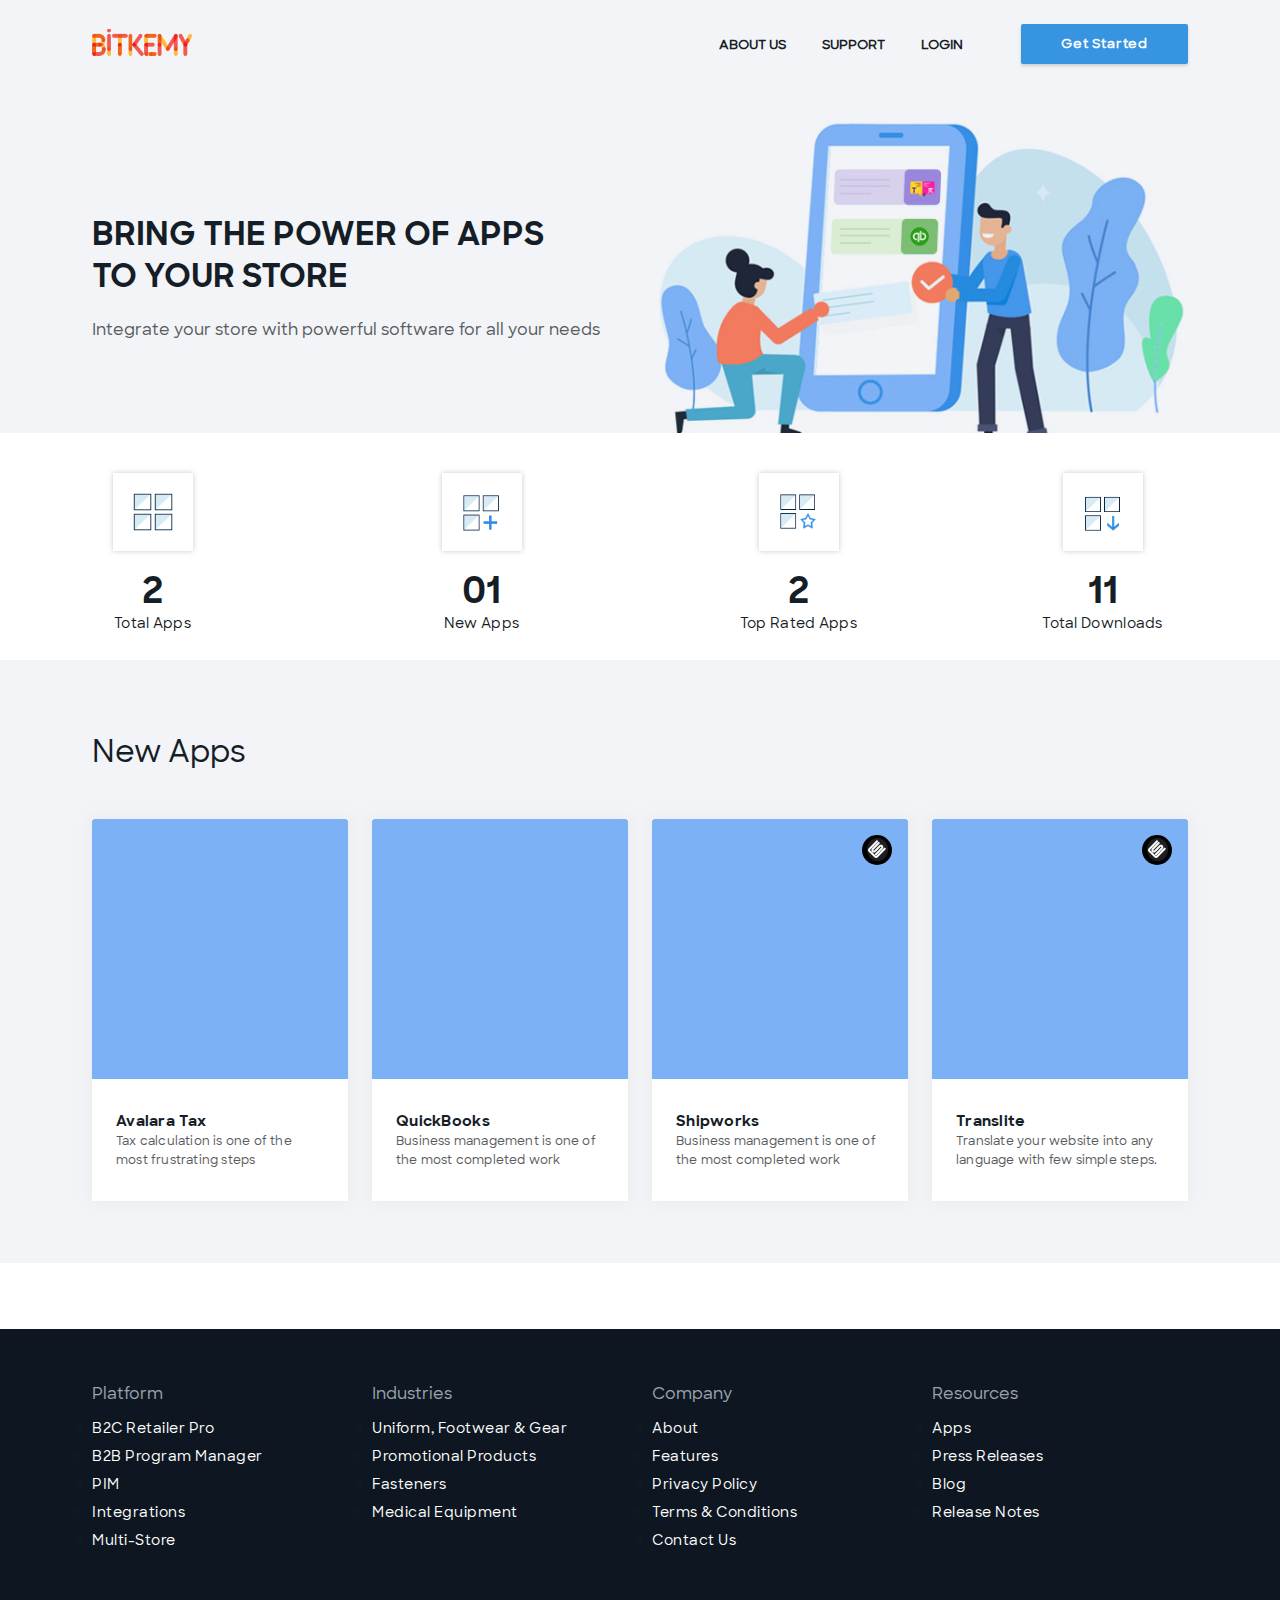
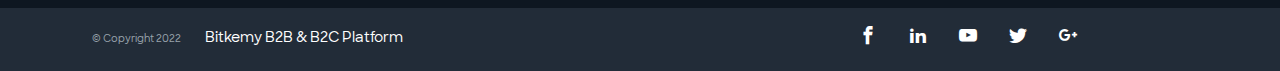
==== commit 20f7ae5f: "Update index.html" ====
--- a/index.html
+++ b/index.html
@@ -21,7 +21,7 @@
                 <div class="sc-headCount">
                     <div class="sc-logo">
                         <a href="javascript:void(0)">
-                            <img src="http://bitkemy.com/wp-content/uploads/2019/03/bit.png" alt="SellersCommerce" title="SellersCommerce">
+                            <img src="images/logo.png" alt="SellersCommerce" title="SellersCommerce">
                         </a>
                     </div>
                     <div class="sc-navMenu">
@@ -518,4 +518,4 @@
         <script src="js/min.js"></script>
         <script src="js/index.js"></script>
     </body>
-</html>+</html>
